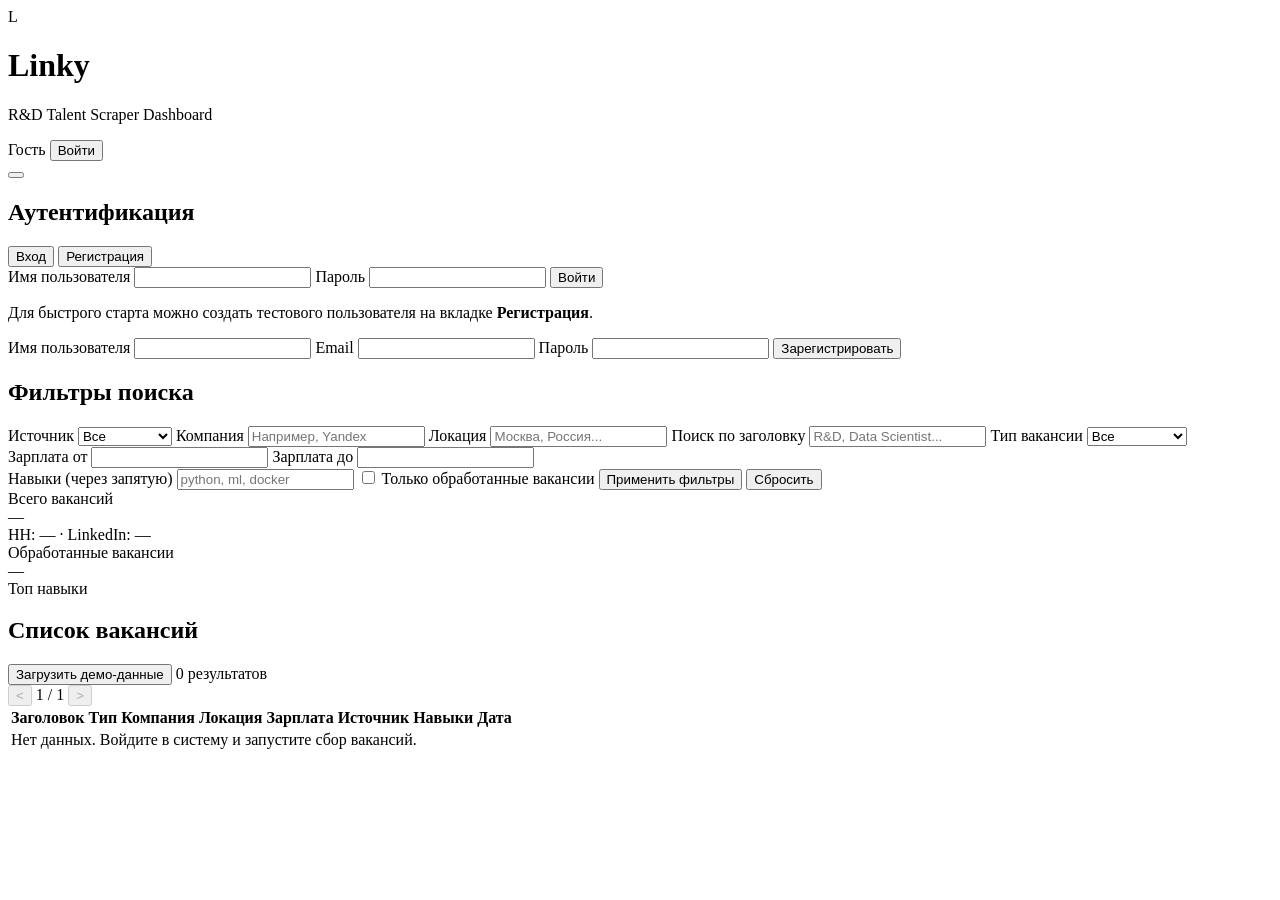
==== app/templates/index.html @ 4716941d "Enhance dashboard UI, demo data and job types Made-with: Cursor" ====
<!DOCTYPE html>
<html lang="ru">
<head>
    <meta charset="UTF-8" />
    <meta name="viewport" content="width=device-width, initial-scale=1.0" />
    <title>Linky — R&D Talent Dashboard</title>
    <link rel="preconnect" href="https://fonts.googleapis.com" />
    <link rel="preconnect" href="https://fonts.gstatic.com" crossorigin />
    <link
        href="https://fonts.googleapis.com/css2?family=Inter:wght@300;400;500;600;700&display=swap"
        rel="stylesheet"
    />
    <link rel="stylesheet" href="/static/css/main.css" />
</head>
<body>
    <div class="app">
        <header class="app-header">
            <div class="brand">
                <div class="brand-logo">L</div>
                <div class="brand-text">
                    <h1>Linky</h1>
                    <p>R&amp;D Talent Scraper Dashboard</p>
                </div>
            </div>
            <div class="header-actions">
                <div class="user-panel" id="user-panel">
                    <span id="user-name">Гость</span>
                    <button id="btn-auth" class="btn btn-ghost">Войти</button>
                </div>
                <button id="btn-theme-toggle" class="btn-icon" aria-label="Переключить тему">
                    <span class="icon-sun"></span>
                </button>
            </div>
        </header>

        <main class="app-main">
            <section class="sidebar">
                <div class="card card-auth" id="auth-card">
                    <h2>Аутентификация</h2>
                    <div class="tabs">
                        <button class="tab active" data-tab="login">Вход</button>
                        <button class="tab" data-tab="register">Регистрация</button>
                    </div>

                    <form id="form-login" class="form active">
                        <label class="field">
                            <span>Имя пользователя</span>
                            <input type="text" name="username" required />
                        </label>
                        <label class="field">
                            <span>Пароль</span>
                            <input type="password" name="password" required />
                        </label>
                        <button type="submit" class="btn btn-primary full">Войти</button>
                        <p class="hint">
                            Для быстрого старта можно создать тестового пользователя на вкладке
                            <strong>Регистрация</strong>.
                        </p>
                    </form>

                    <form id="form-register" class="form">
                        <label class="field">
                            <span>Имя пользователя</span>
                            <input type="text" name="username" required />
                        </label>
                        <label class="field">
                            <span>Email</span>
                            <input type="email" name="email" required />
                        </label>
                        <label class="field">
                            <span>Пароль</span>
                            <input type="password" name="password" required />
                        </label>
                        <button type="submit" class="btn btn-secondary full">Зарегистрировать</button>
                    </form>
                    <div class="form-status" id="auth-status"></div>
                </div>

                <div class="card">
                    <h2>Фильтры поиска</h2>
                    <form id="form-filters">
                        <label class="field">
                            <span>Источник</span>
                            <select name="source">
                                <option value="">Все</option>
                                <option value="headhunter">HeadHunter</option>
                                <option value="linkedin">LinkedIn</option>
                            </select>
                        </label>
                        <label class="field">
                            <span>Компания</span>
                            <input type="text" name="company" placeholder="Например, Yandex" />
                        </label>
                        <label class="field">
                            <span>Локация</span>
                            <input type="text" name="location" placeholder="Москва, Россия..." />
                        </label>
                        <label class="field">
                            <span>Поиск по заголовку</span>
                            <input type="text" name="title_search" placeholder="R&D, Data Scientist..." />
                        </label>
                        <label class="field">
                            <span>Тип вакансии</span>
                            <select name="job_type">
                                <option value="">Все</option>
                                <option value="research">Research</option>
                                <option value="engineering">Engineering</option>
                                <option value="management">Management</option>
                                <option value="internship">Internship</option>
                            </select>
                        </label>
                        <div class="field-group">
                            <label class="field">
                                <span>Зарплата от</span>
                                <input type="number" name="min_salary" min="0" step="1000" />
                            </label>
                            <label class="field">
                                <span>Зарплата до</span>
                                <input type="number" name="max_salary" min="0" step="1000" />
                            </label>
                        </div>
                        <label class="field">
                            <span>Навыки (через запятую)</span>
                            <input type="text" name="skills" placeholder="python, ml, docker" />
                        </label>
                        <label class="checkbox">
                            <input type="checkbox" name="processed" />
                            <span>Только обработанные вакансии</span>
                        </label>
                        <button type="submit" class="btn btn-primary full">Применить фильтры</button>
                        <button type="button" id="btn-reset-filters" class="btn btn-ghost full">
                            Сбросить
                        </button>
                    </form>
                </div>
            </section>

            <section class="content">
                <div class="cards-grid">
                    <div class="card metric-card">
                        <div class="metric-label">Всего вакансий</div>
                        <div class="metric-value" id="metric-total">—</div>
                        <div class="metric-sub">
                            HH: <span id="metric-hh">—</span> · LinkedIn:
                            <span id="metric-li">—</span>
                        </div>
                    </div>
                    <div class="card metric-card">
                        <div class="metric-label">Обработанные вакансии</div>
                        <div class="metric-value" id="metric-processed">—</div>
                    </div>
                    <div class="card metric-card">
                        <div class="metric-label">Топ навыки</div>
                        <ul class="tags" id="top-skills"></ul>
                    </div>
                </div>

                <div class="card table-card">
                    <div class="table-header">
                        <h2>Список вакансий</h2>
                        <div class="table-meta">
                            <button id="btn-seed-demo" class="btn btn-secondary">Загрузить демо-данные</button>
                            <span id="jobs-count">0 результатов</span>
                            <div class="pager">
                                <button id="btn-prev-page" class="btn-icon" disabled>&lt;</button>
                                <span id="page-info">1 / 1</span>
                                <button id="btn-next-page" class="btn-icon" disabled>&gt;</button>
                            </div>
                        </div>
                    </div>
                    <div class="table-wrapper">
                        <table class="jobs-table">
                            <thead>
                                <tr>
                                    <th>Заголовок</th>
                                    <th>Тип</th>
                                    <th>Компания</th>
                                    <th>Локация</th>
                                    <th>Зарплата</th>
                                    <th>Источник</th>
                                    <th>Навыки</th>
                                    <th>Дата</th>
                                </tr>
                            </thead>
                            <tbody id="jobs-body">
                                <tr>
                                    <td colspan="7" class="placeholder">
                                        Нет данных. Войдите в систему и запустите сбор вакансий.
                                    </td>
                                </tr>
                            </tbody>
                        </table>
                    </div>
                </div>
            </section>
        </main>

        <div id="toast" class="toast"></div>
    </div>

    <script src="/static/js/main.js"></script>
</body>
</html>
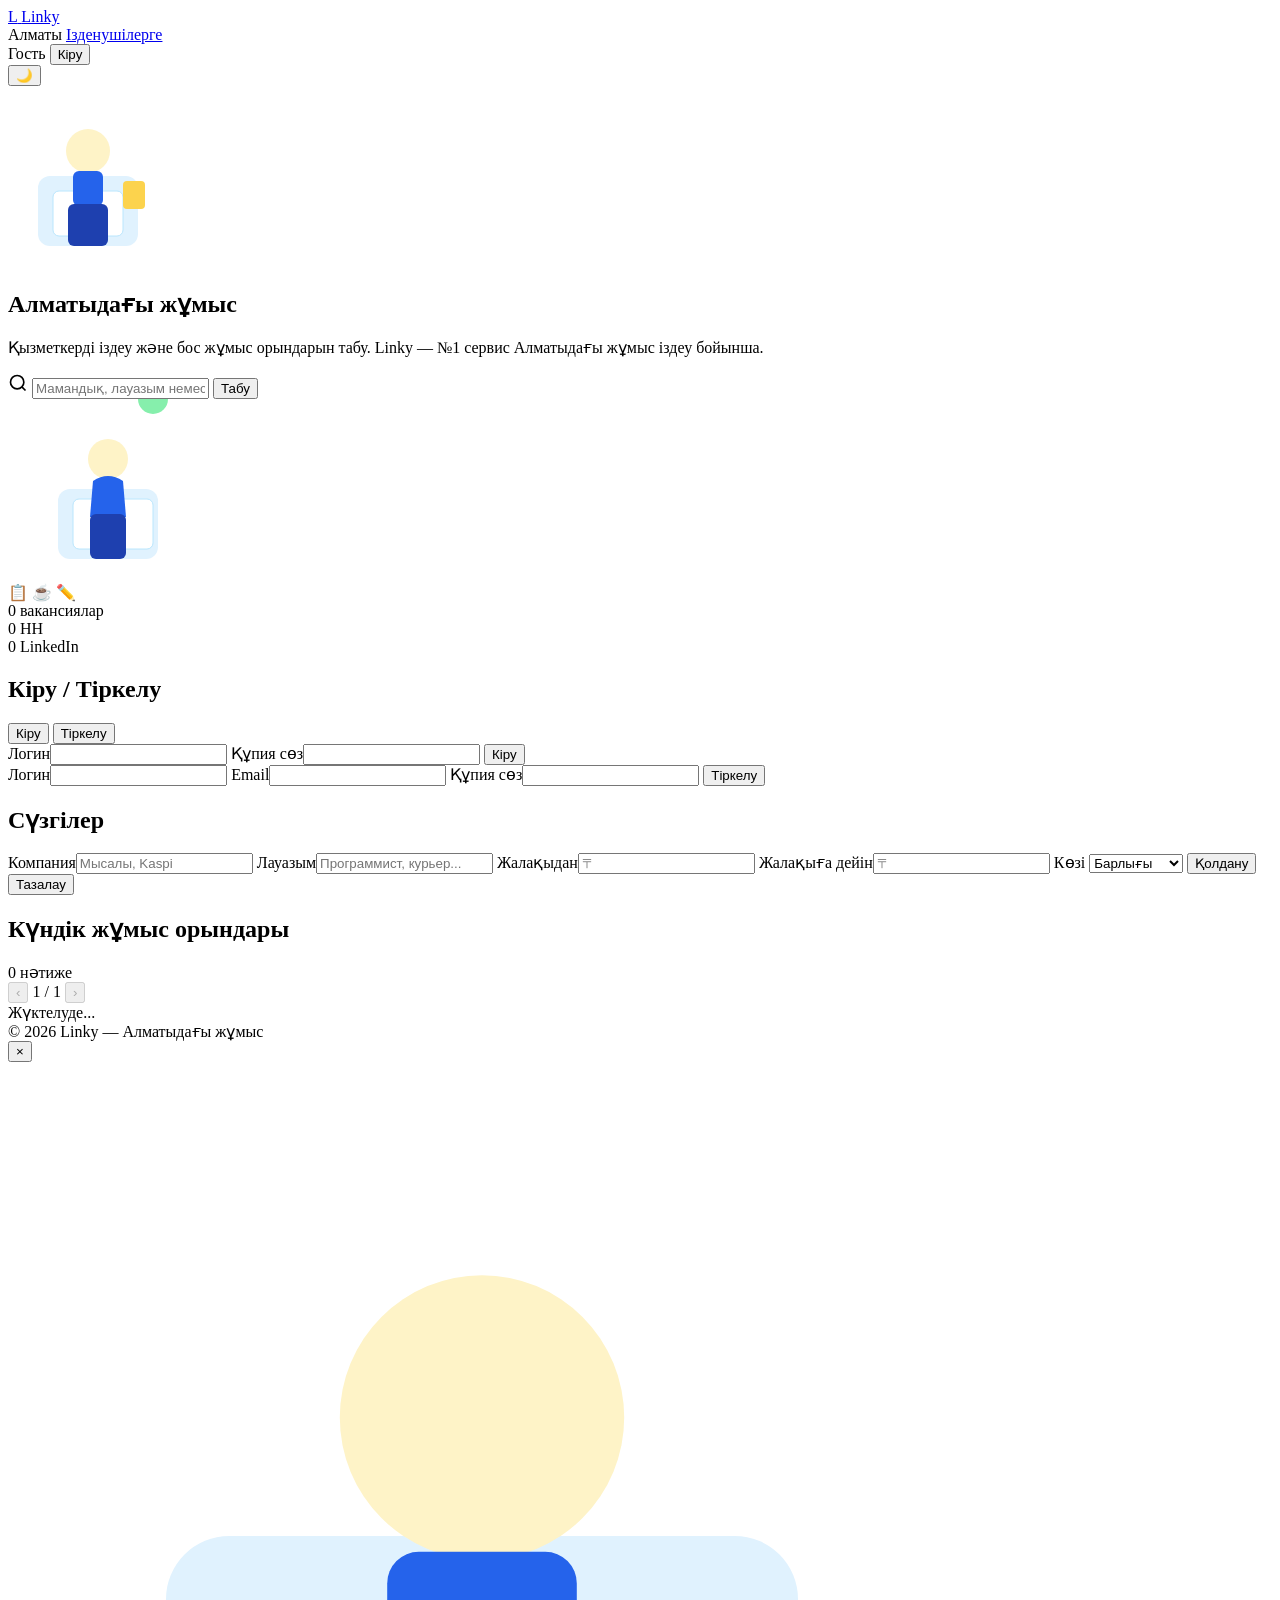
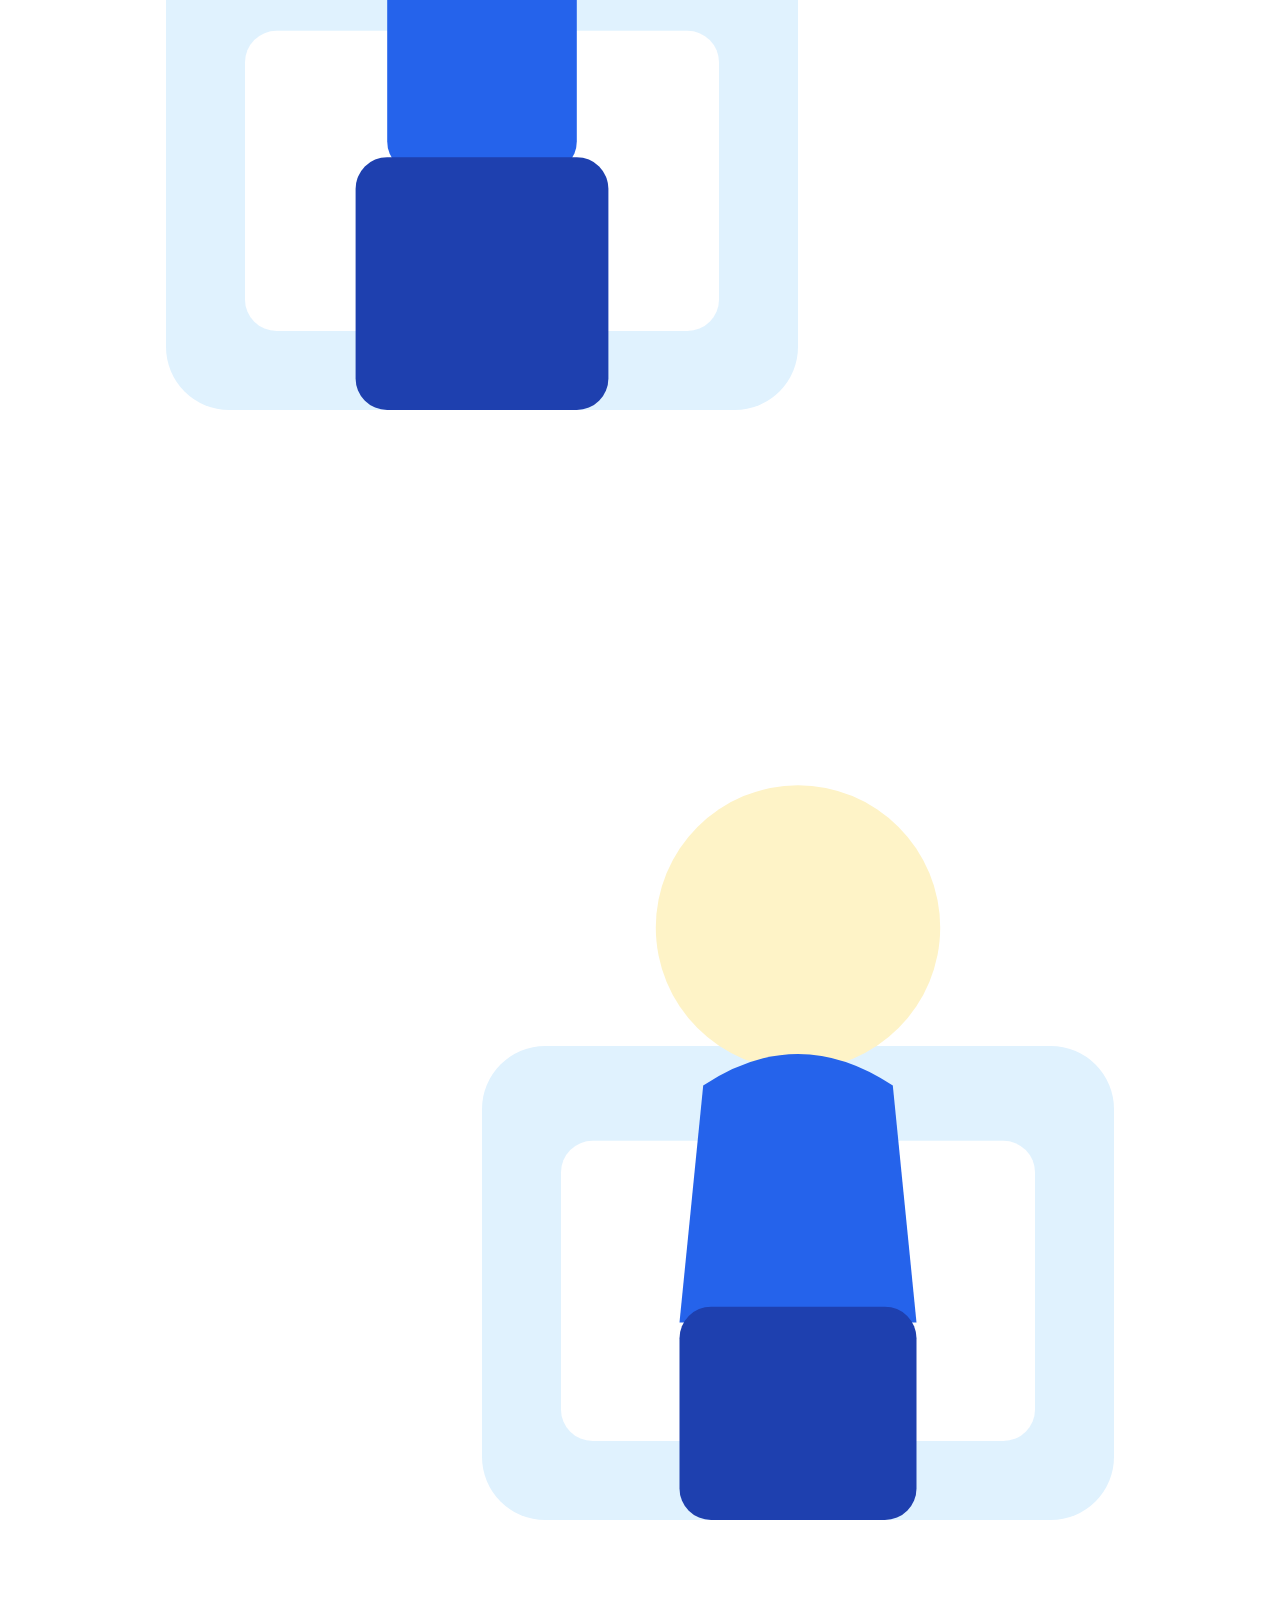
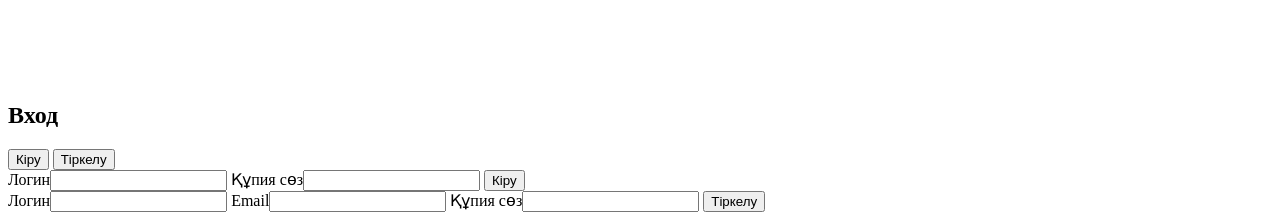
==== commit c2235fb3: "feat: Almaty demo UI, optional auth for jobs API, seed KZT vacancies - Add app/db/seed.py: fake vaca" ====
--- a/app/templates/index.html
+++ b/app/templates/index.html
@@ -3,202 +3,176 @@
 <head>
     <meta charset="UTF-8" />
     <meta name="viewport" content="width=device-width, initial-scale=1.0" />
-    <title>Linky — R&D Talent Dashboard</title>
+    <title>Алматыдағы жұмыс — Linky</title>
     <link rel="preconnect" href="https://fonts.googleapis.com" />
     <link rel="preconnect" href="https://fonts.gstatic.com" crossorigin />
-    <link
-        href="https://fonts.googleapis.com/css2?family=Inter:wght@300;400;500;600;700&display=swap"
-        rel="stylesheet"
-    />
-    <link rel="stylesheet" href="/static/css/main.css" />
+    <link href="https://fonts.googleapis.com/css2?family=Inter:wght@400;500;600;700&display=swap" rel="stylesheet" />
+    <link rel="stylesheet" href="/static/css/main.css?v=20260307-1" />
 </head>
-<body>
+<body class="theme-hh">
     <div class="app">
-        <header class="app-header">
-            <div class="brand">
-                <div class="brand-logo">L</div>
-                <div class="brand-text">
-                    <h1>Linky</h1>
-                    <p>R&amp;D Talent Scraper Dashboard</p>
+        <header class="site-header">
+            <div class="header-inner">
+                <a href="/" class="brand">
+                    <span class="brand-logo">L</span>
+                    <span class="brand-name">Linky</span>
+                </a>
+                <nav class="nav-links">
+                    <span class="nav-item active">Алматы</span>
+                    <a href="#search" class="nav-item">Ізденушілерге</a>
+                </nav>
+                <div class="header-actions">
+                    <div class="user-panel" id="user-panel">
+                        <span id="user-name">Гость</span>
+                        <button id="btn-auth" class="btn btn-outline">Кіру</button>
+                    </div>
+                    <button id="btn-theme-toggle" class="btn-icon" aria-label="Тема">🌙</button>
                 </div>
-            </div>
-            <div class="header-actions">
-                <div class="user-panel" id="user-panel">
-                    <span id="user-name">Гость</span>
-                    <button id="btn-auth" class="btn btn-ghost">Войти</button>
-                </div>
-                <button id="btn-theme-toggle" class="btn-icon" aria-label="Переключить тему">
-                    <span class="icon-sun"></span>
-                </button>
             </div>
         </header>
 
-        <main class="app-main">
-            <section class="sidebar">
+        <section class="hero">
+            <div class="hero-illus hero-illus-left" aria-hidden="true">
+                <svg width="200" height="180" viewBox="0 0 200 180" preserveAspectRatio="xMidYMid meet" fill="none" xmlns="http://www.w3.org/2000/svg">
+                    <rect x="30" y="90" width="100" height="70" rx="12" fill="#e0f2fe"/>
+                    <rect x="45" y="105" width="70" height="45" rx="6" fill="#fff" stroke="#bae6fd"/>
+                    <circle cx="80" cy="65" r="22" fill="#fef3c7"/>
+                    <rect x="65" y="85" width="30" height="35" rx="6" fill="#2563eb"/>
+                    <rect x="60" y="118" width="40" height="42" rx="6" fill="#1e40af"/>
+                    <rect x="115" y="95" width="22" height="28" rx="4" fill="#fcd34d"/>
+                </svg>
+            </div>
+            <div class="hero-content">
+                <h1 class="hero-title">Алматыдағы жұмыс</h1>
+                <p class="hero-subtitle">Қызметкерді іздеу және бос жұмыс орындарын табу. Linky — №1 сервис Алматыдағы жұмыс іздеу бойынша.</p>
+                <div class="search-block" id="search">
+                    <form id="form-search" class="search-form">
+                        <span class="search-icon">
+                            <svg width="20" height="20" viewBox="0 0 24 24" fill="none" stroke="currentColor" stroke-width="2"><circle cx="11" cy="11" r="8"/><path d="m21 21-4.35-4.35"/></svg>
+                        </span>
+                        <input type="text" name="title_search" placeholder="Мамандық, лауазым немесе компания" class="search-input" />
+                        <button type="submit" class="btn btn-primary btn-search">Табу</button>
+                    </form>
+                </div>
+            </div>
+            <div class="hero-illus hero-illus-right" aria-hidden="true">
+                <svg width="200" height="180" viewBox="0 0 200 180" preserveAspectRatio="xMidYMid meet" fill="none" xmlns="http://www.w3.org/2000/svg">
+                    <rect x="50" y="90" width="100" height="70" rx="12" fill="#e0f2fe"/>
+                    <rect x="65" y="100" width="80" height="50" rx="6" fill="#fff" stroke="#bae6fd"/>
+                    <circle cx="100" cy="60" r="20" fill="#fef3c7"/>
+                    <path d="M85 82 Q100 72 115 82 L118 118 L82 118 Z" fill="#2563eb"/>
+                    <rect x="82" y="115" width="36" height="45" rx="6" fill="#1e40af"/>
+                    <circle cx="145" y="125" r="15" fill="#86efac"/>
+                </svg>
+            </div>
+            <div class="hero-decor" aria-hidden="true">
+                <span class="decor-item decor-note">📋</span>
+                <span class="decor-item decor-cup">☕</span>
+                <span class="decor-item decor-pen">✏️</span>
+            </div>
+        </section>
+
+        <div class="stats-bar">
+            <div class="stat"><span class="stat-value" id="metric-total">0</span> <span class="stat-label">вакансиялар</span></div>
+            <div class="stat"><span class="stat-value" id="metric-hh">0</span> <span class="stat-label">HH</span></div>
+            <div class="stat"><span class="stat-value" id="metric-li">0</span> <span class="stat-label">LinkedIn</span></div>
+        </div>
+
+        <main class="main-content">
+            <aside class="filters-panel">
                 <div class="card card-auth" id="auth-card">
-                    <h2>Аутентификация</h2>
+                    <h2>Кіру / Тіркелу</h2>
                     <div class="tabs">
-                        <button class="tab active" data-tab="login">Вход</button>
-                        <button class="tab" data-tab="register">Регистрация</button>
+                        <button class="tab active" data-tab="login">Кіру</button>
+                        <button class="tab" data-tab="register">Тіркелу</button>
                     </div>
-
                     <form id="form-login" class="form active">
-                        <label class="field">
-                            <span>Имя пользователя</span>
-                            <input type="text" name="username" required />
-                        </label>
-                        <label class="field">
-                            <span>Пароль</span>
-                            <input type="password" name="password" required />
-                        </label>
-                        <button type="submit" class="btn btn-primary full">Войти</button>
-                        <p class="hint">
-                            Для быстрого старта можно создать тестового пользователя на вкладке
-                            <strong>Регистрация</strong>.
-                        </p>
+                        <label class="field"><span>Логин</span><input type="text" name="username" required /></label>
+                        <label class="field"><span>Құпия сөз</span><input type="password" name="password" required /></label>
+                        <button type="submit" class="btn btn-primary full">Кіру</button>
                     </form>
-
                     <form id="form-register" class="form">
-                        <label class="field">
-                            <span>Имя пользователя</span>
-                            <input type="text" name="username" required />
-                        </label>
-                        <label class="field">
-                            <span>Email</span>
-                            <input type="email" name="email" required />
-                        </label>
-                        <label class="field">
-                            <span>Пароль</span>
-                            <input type="password" name="password" required />
-                        </label>
-                        <button type="submit" class="btn btn-secondary full">Зарегистрировать</button>
+                        <label class="field"><span>Логин</span><input type="text" name="username" required /></label>
+                        <label class="field"><span>Email</span><input type="email" name="email" required /></label>
+                        <label class="field"><span>Құпия сөз</span><input type="password" name="password" required /></label>
+                        <button type="submit" class="btn btn-secondary full">Тіркелу</button>
                     </form>
                     <div class="form-status" id="auth-status"></div>
                 </div>
-
-                <div class="card">
-                    <h2>Фильтры поиска</h2>
+                <div class="card filters-card">
+                    <h2>Сүзгілер</h2>
                     <form id="form-filters">
-                        <label class="field">
-                            <span>Источник</span>
+                        <label class="field"><span>Компания</span><input type="text" name="company" placeholder="Мысалы, Kaspi" /></label>
+                        <label class="field"><span>Лауазым</span><input type="text" name="title_search" placeholder="Программист, курьер..." /></label>
+                        <label class="field"><span>Жалақыдан</span><input type="number" name="min_salary" min="0" placeholder="〒" /></label>
+                        <label class="field"><span>Жалақыға дейін</span><input type="number" name="max_salary" min="0" placeholder="〒" /></label>
+                        <label class="field"><span>Көзі</span>
                             <select name="source">
-                                <option value="">Все</option>
+                                <option value="">Барлығы</option>
                                 <option value="headhunter">HeadHunter</option>
                                 <option value="linkedin">LinkedIn</option>
                             </select>
                         </label>
-                        <label class="field">
-                            <span>Компания</span>
-                            <input type="text" name="company" placeholder="Например, Yandex" />
-                        </label>
-                        <label class="field">
-                            <span>Локация</span>
-                            <input type="text" name="location" placeholder="Москва, Россия..." />
-                        </label>
-                        <label class="field">
-                            <span>Поиск по заголовку</span>
-                            <input type="text" name="title_search" placeholder="R&D, Data Scientist..." />
-                        </label>
-                        <label class="field">
-                            <span>Тип вакансии</span>
-                            <select name="job_type">
-                                <option value="">Все</option>
-                                <option value="research">Research</option>
-                                <option value="engineering">Engineering</option>
-                                <option value="management">Management</option>
-                                <option value="internship">Internship</option>
-                            </select>
-                        </label>
-                        <div class="field-group">
-                            <label class="field">
-                                <span>Зарплата от</span>
-                                <input type="number" name="min_salary" min="0" step="1000" />
-                            </label>
-                            <label class="field">
-                                <span>Зарплата до</span>
-                                <input type="number" name="max_salary" min="0" step="1000" />
-                            </label>
-                        </div>
-                        <label class="field">
-                            <span>Навыки (через запятую)</span>
-                            <input type="text" name="skills" placeholder="python, ml, docker" />
-                        </label>
-                        <label class="checkbox">
-                            <input type="checkbox" name="processed" />
-                            <span>Только обработанные вакансии</span>
-                        </label>
-                        <button type="submit" class="btn btn-primary full">Применить фильтры</button>
-                        <button type="button" id="btn-reset-filters" class="btn btn-ghost full">
-                            Сбросить
-                        </button>
+                        <button type="submit" class="btn btn-primary full">Қолдану</button>
+                        <button type="button" id="btn-reset-filters" class="btn btn-ghost full">Тазалау</button>
                     </form>
                 </div>
-            </section>
+            </aside>
 
-            <section class="content">
-                <div class="cards-grid">
-                    <div class="card metric-card">
-                        <div class="metric-label">Всего вакансий</div>
-                        <div class="metric-value" id="metric-total">—</div>
-                        <div class="metric-sub">
-                            HH: <span id="metric-hh">—</span> · LinkedIn:
-                            <span id="metric-li">—</span>
-                        </div>
-                    </div>
-                    <div class="card metric-card">
-                        <div class="metric-label">Обработанные вакансии</div>
-                        <div class="metric-value" id="metric-processed">—</div>
-                    </div>
-                    <div class="card metric-card">
-                        <div class="metric-label">Топ навыки</div>
-                        <ul class="tags" id="top-skills"></ul>
+            <section class="jobs-section">
+                <div class="section-head">
+                    <h2 class="section-title">Күндік жұмыс орындары</h2>
+                    <span class="section-meta" id="jobs-count">0 нәтиже</span>
+                    <div class="pager">
+                        <button id="btn-prev-page" class="btn-icon" disabled>‹</button>
+                        <span id="page-info">1 / 1</span>
+                        <button id="btn-next-page" class="btn-icon" disabled>›</button>
                     </div>
                 </div>
-
-                <div class="card table-card">
-                    <div class="table-header">
-                        <h2>Список вакансий</h2>
-                        <div class="table-meta">
-                            <button id="btn-seed-demo" class="btn btn-secondary">Загрузить демо-данные</button>
-                            <span id="jobs-count">0 результатов</span>
-                            <div class="pager">
-                                <button id="btn-prev-page" class="btn-icon" disabled>&lt;</button>
-                                <span id="page-info">1 / 1</span>
-                                <button id="btn-next-page" class="btn-icon" disabled>&gt;</button>
-                            </div>
-                        </div>
-                    </div>
-                    <div class="table-wrapper">
-                        <table class="jobs-table">
-                            <thead>
-                                <tr>
-                                    <th>Заголовок</th>
-                                    <th>Тип</th>
-                                    <th>Компания</th>
-                                    <th>Локация</th>
-                                    <th>Зарплата</th>
-                                    <th>Источник</th>
-                                    <th>Навыки</th>
-                                    <th>Дата</th>
-                                </tr>
-                            </thead>
-                            <tbody id="jobs-body">
-                                <tr>
-                                    <td colspan="7" class="placeholder">
-                                        Нет данных. Войдите в систему и запустите сбор вакансий.
-                                    </td>
-                                </tr>
-                            </tbody>
-                        </table>
-                    </div>
+                <div class="jobs-grid" id="jobs-grid">
+                    <div class="jobs-placeholder">Жүктелуде...</div>
                 </div>
             </section>
         </main>
 
+        <footer class="site-footer">
+            © 2026 Linky — Алматыдағы жұмыс
+        </footer>
+
+        <div id="auth-modal" class="auth-modal" aria-hidden="true">
+            <div class="auth-modal-backdrop" id="auth-modal-backdrop"></div>
+            <div class="auth-modal-card">
+                <button class="auth-modal-close" id="auth-modal-close" aria-label="Жабу">×</button>
+                <div class="auth-modal-illus auth-modal-illus-left">
+                    <svg viewBox="0 0 160 140" fill="none"><rect x="20" y="60" width="80" height="60" rx="8" fill="#e0f2fe"/><rect x="30" y="72" width="60" height="38" rx="4" fill="#fff"/><circle cx="60" cy="45" r="18" fill="#fef3c7"/><rect x="48" y="62" width="24" height="28" rx="4" fill="#2563eb"/><rect x="44" y="88" width="32" height="32" rx="4" fill="#1e40af"/></svg>
+                </div>
+                <div class="auth-modal-illus auth-modal-illus-right">
+                    <svg viewBox="0 0 160 140" fill="none"><rect x="60" y="60" width="80" height="60" rx="8" fill="#e0f2fe"/><rect x="70" y="72" width="60" height="38" rx="4" fill="#fff"/><circle cx="100" cy="45" r="18" fill="#fef3c7"/><path d="M88 65 Q100 57 112 65 L115 95 L85 95 Z" fill="#2563eb"/><rect x="85" y="93" width="30" height="27" rx="4" fill="#1e40af"/></svg>
+                </div>
+                <div class="auth-modal-body">
+                    <h2 class="auth-modal-title">Вход</h2>
+                    <div class="auth-modal-tabs">
+                        <button class="auth-tab active" data-tab="login">Кіру</button>
+                        <button class="auth-tab" data-tab="register">Тіркелу</button>
+                    </div>
+                    <form id="form-login-modal" class="auth-form active">
+                        <label class="field"><span>Логин</span><input type="text" name="username" required /></label>
+                        <label class="field"><span>Құпия сөз</span><input type="password" name="password" required /></label>
+                        <button type="submit" class="btn btn-primary full">Кіру</button>
+                    </form>
+                    <form id="form-register-modal" class="auth-form">
+                        <label class="field"><span>Логин</span><input type="text" name="username" required /></label>
+                        <label class="field"><span>Email</span><input type="email" name="email" required /></label>
+                        <label class="field"><span>Құпия сөз</span><input type="password" name="password" required /></label>
+                        <button type="submit" class="btn btn-secondary full">Тіркелу</button>
+                    </form>
+                    <div class="form-status" id="auth-status-modal"></div>
+                </div>
+            </div>
+        </div>
+
         <div id="toast" class="toast"></div>
     </div>
-
     <script src="/static/js/main.js"></script>
 </body>
 </html>
-
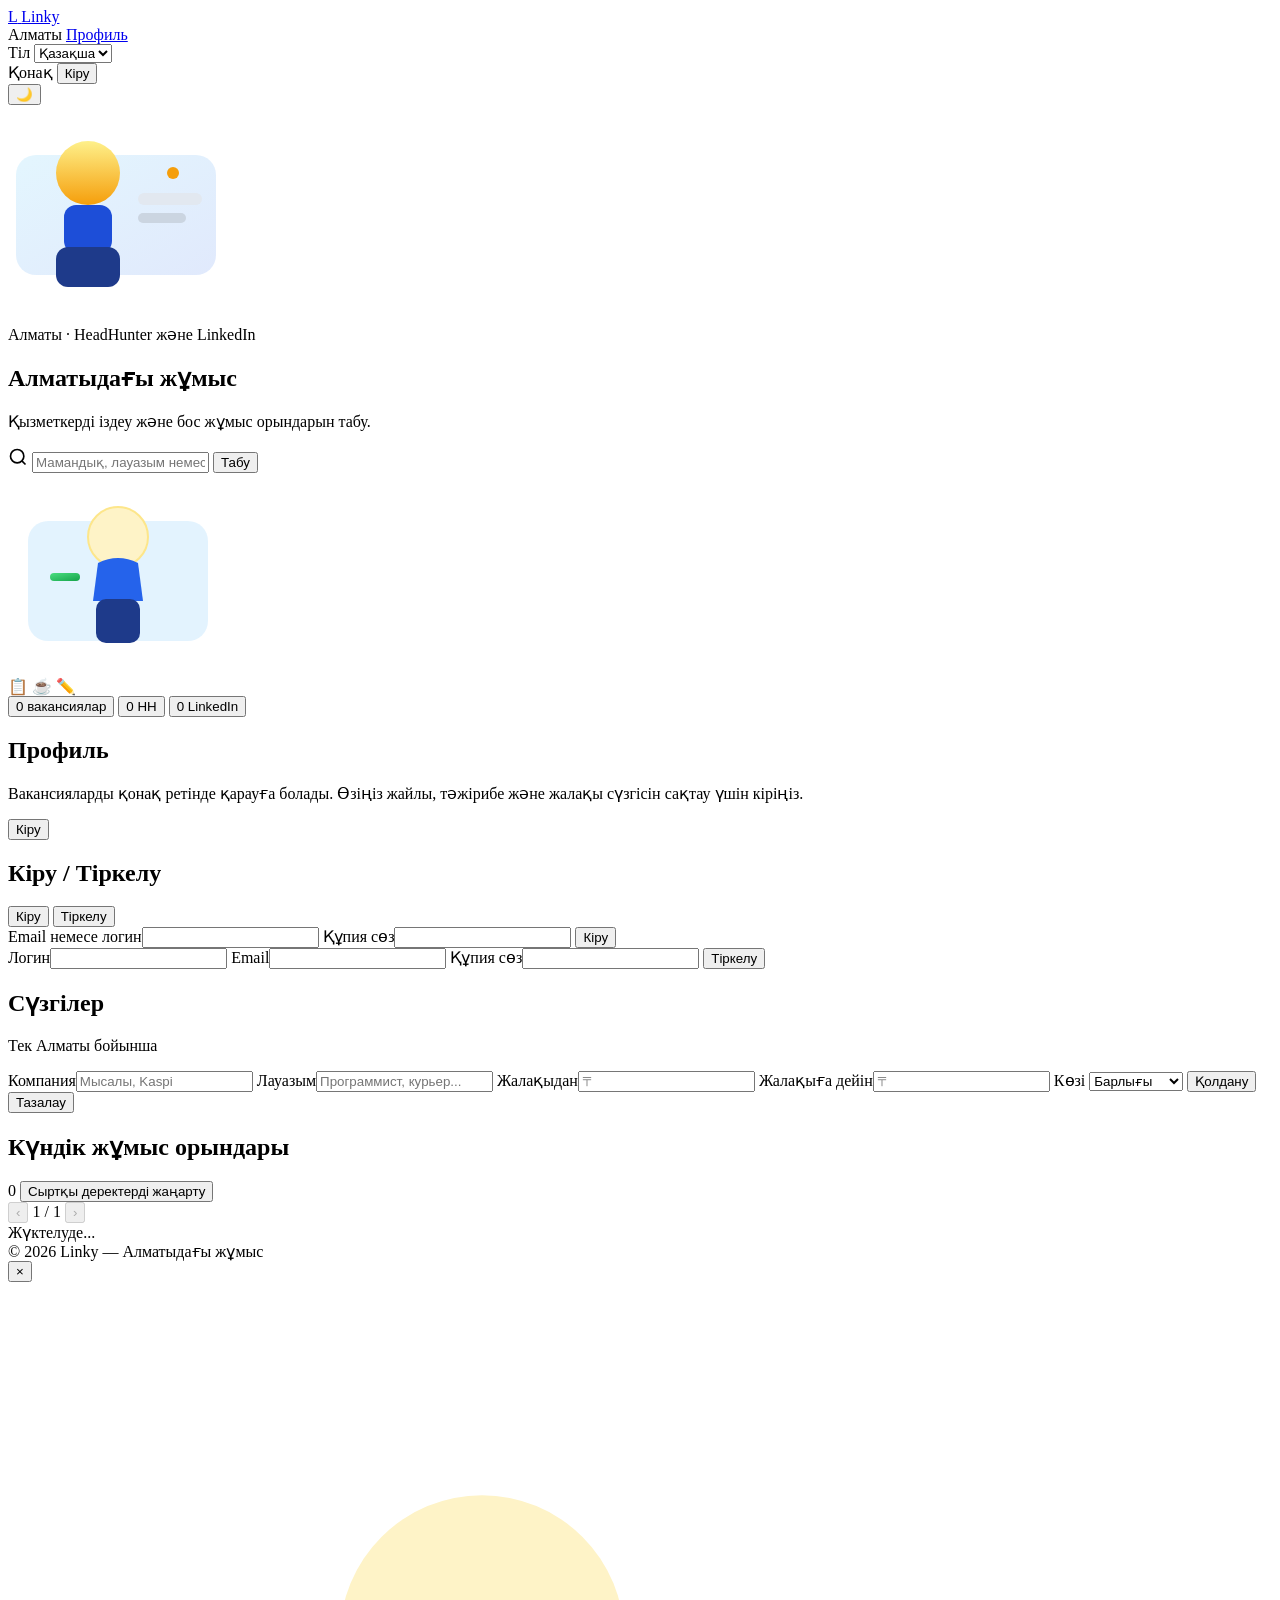
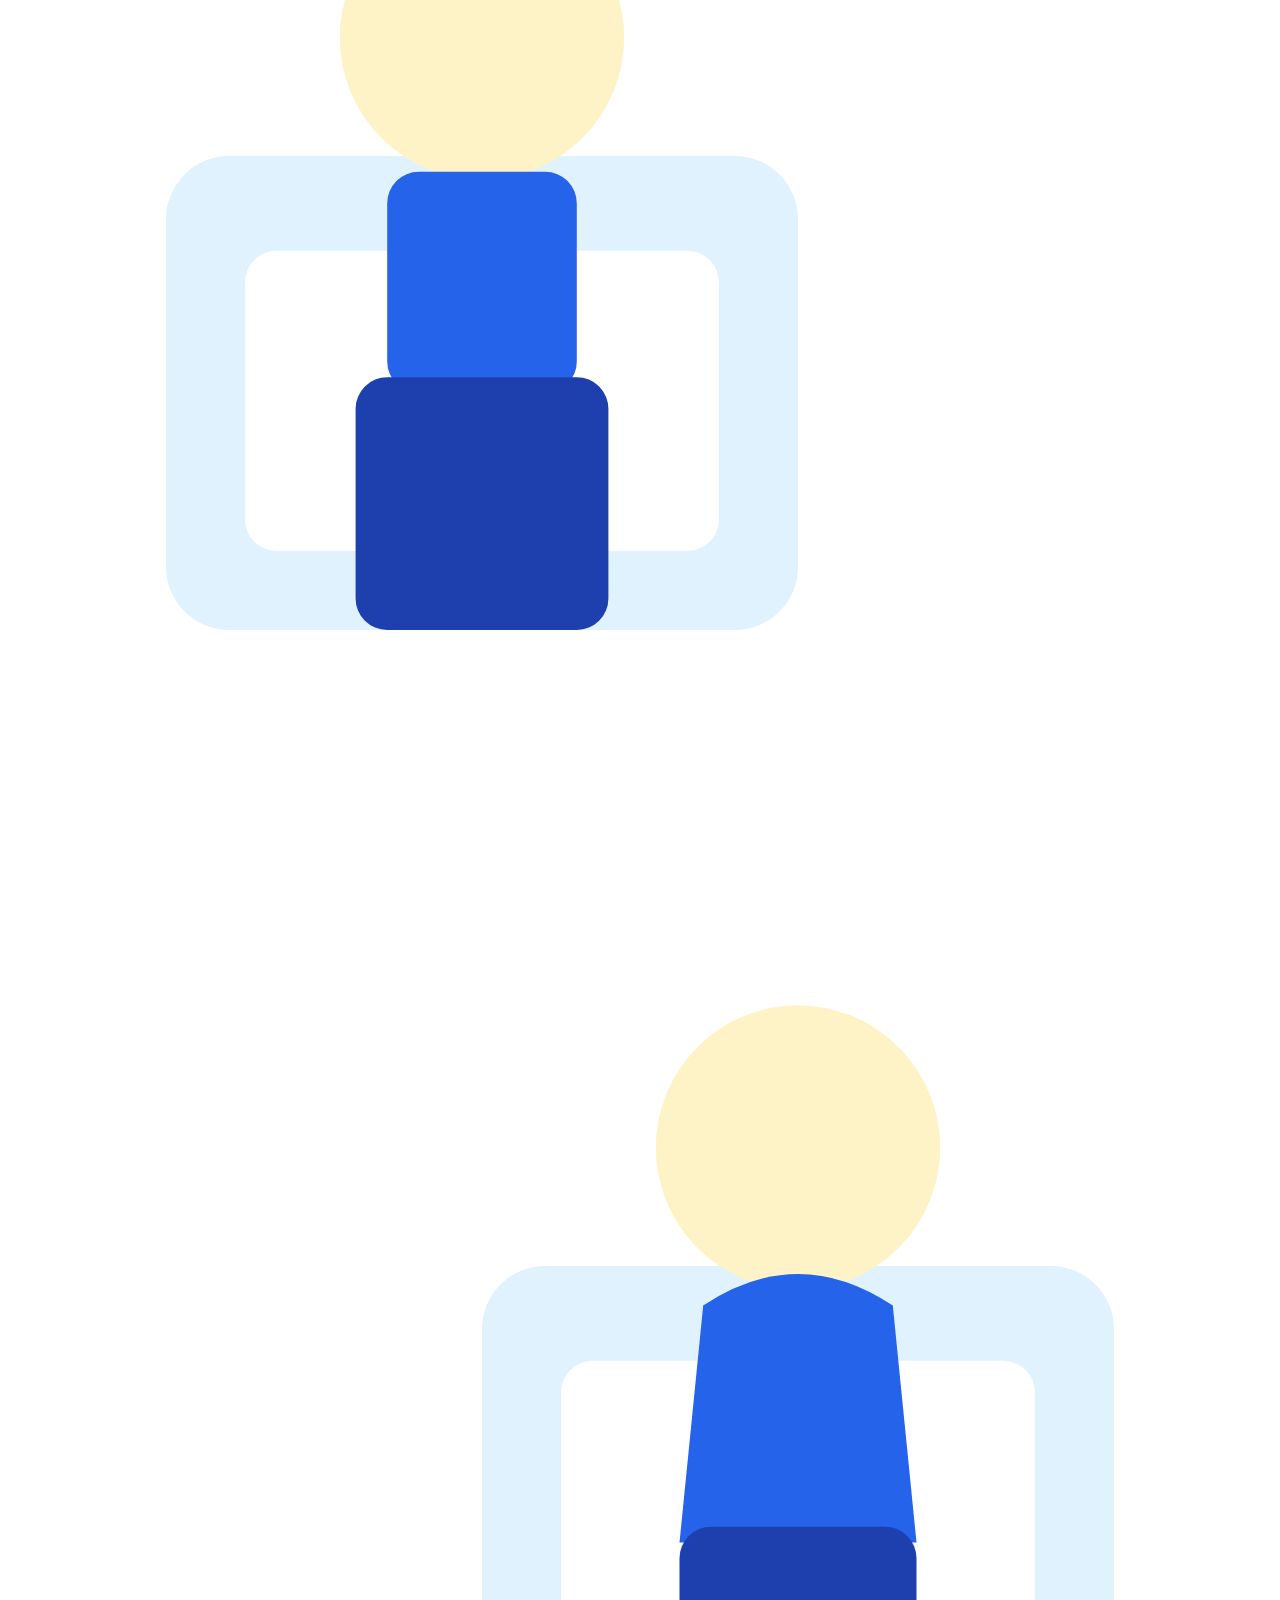
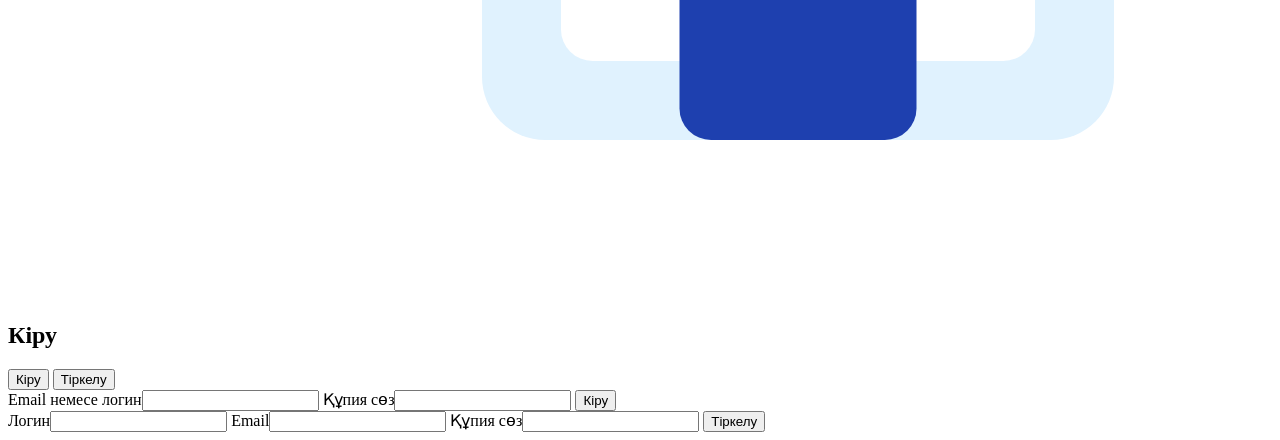
==== commit 86089899: "feat: improve profile UX and vacancy link reliability Add a dedicated profile flow with stronger aut" ====
--- a/app/templates/index.html
+++ b/app/templates/index.html
@@ -1,13 +1,13 @@
 <!DOCTYPE html>
-<html lang="ru">
+<html lang="kk" data-theme="light">
 <head>
     <meta charset="UTF-8" />
     <meta name="viewport" content="width=device-width, initial-scale=1.0" />
-    <title>Алматыдағы жұмыс — Linky</title>
+    <title>Linky — Алматыдағы жұмыс</title>
     <link rel="preconnect" href="https://fonts.googleapis.com" />
     <link rel="preconnect" href="https://fonts.gstatic.com" crossorigin />
-    <link href="https://fonts.googleapis.com/css2?family=Inter:wght@400;500;600;700&display=swap" rel="stylesheet" />
-    <link rel="stylesheet" href="/static/css/main.css?v=20260307-1" />
+    <link href="https://fonts.googleapis.com/css2?family=DM+Sans:ital,opsz,wght@0,9..40,400..700;1,9..40,400..700&family=Inter:wght@400;500;600;700&display=swap" rel="stylesheet" />
+    <link rel="stylesheet" href="/static/css/main.css?v=20260425-modal-fix" />
 </head>
 <body class="theme-hh">
     <div class="app">
@@ -18,51 +18,71 @@
                     <span class="brand-name">Linky</span>
                 </a>
                 <nav class="nav-links">
-                    <span class="nav-item active">Алматы</span>
-                    <a href="#search" class="nav-item">Ізденушілерге</a>
+                    <span class="nav-item active" data-i18n="nav_almaty">Алматы</span>
+                    <a href="/profile" class="nav-item nav-profile-link" id="nav-profile" data-i18n="nav_profile">Профиль</a>
                 </nav>
                 <div class="header-actions">
+                    <label class="sr-only" for="lang-select" data-i18n="lang_label">Тіл</label>
+                    <select id="lang-select" class="select-lang" aria-label="Language">
+                        <option value="kk">Қазақша</option>
+                        <option value="ru">Русский</option>
+                        <option value="en">English</option>
+                    </select>
                     <div class="user-panel" id="user-panel">
-                        <span id="user-name">Гость</span>
-                        <button id="btn-auth" class="btn btn-outline">Кіру</button>
-                    </div>
-                    <button id="btn-theme-toggle" class="btn-icon" aria-label="Тема">🌙</button>
+                        <span id="user-name" data-i18n="user_guest">Қонақ</span>
+                        <button type="button" id="btn-auth" class="btn btn-outline" data-i18n="btn_login">Кіру</button>
+                    </div>
+                    <button type="button" id="btn-theme-toggle" class="btn-icon" data-i18n-aria="theme_dark" aria-label="Тема">🌙</button>
                 </div>
             </div>
         </header>
 
         <section class="hero">
             <div class="hero-illus hero-illus-left" aria-hidden="true">
-                <svg width="200" height="180" viewBox="0 0 200 180" preserveAspectRatio="xMidYMid meet" fill="none" xmlns="http://www.w3.org/2000/svg">
-                    <rect x="30" y="90" width="100" height="70" rx="12" fill="#e0f2fe"/>
-                    <rect x="45" y="105" width="70" height="45" rx="6" fill="#fff" stroke="#bae6fd"/>
-                    <circle cx="80" cy="65" r="22" fill="#fef3c7"/>
-                    <rect x="65" y="85" width="30" height="35" rx="6" fill="#2563eb"/>
-                    <rect x="60" y="118" width="40" height="42" rx="6" fill="#1e40af"/>
-                    <rect x="115" y="95" width="22" height="28" rx="4" fill="#fcd34d"/>
+                <svg class="hero-illus-svg" width="220" height="200" viewBox="0 0 220 200" fill="none" xmlns="http://www.w3.org/2000/svg">
+                    <defs>
+                        <linearGradient id="hlg1" x1="0" y1="0" x2="1" y2="1">
+                            <stop offset="0%" stop-color="#38bdf8"/><stop offset="100%" stop-color="#2563eb"/>
+                        </linearGradient>
+                        <linearGradient id="hlg2" x1="0" y1="0" x2="0" y2="1">
+                            <stop offset="0%" stop-color="#fef08a"/><stop offset="100%" stop-color="#f59e0b"/>
+                        </linearGradient>
+                    </defs>
+                    <rect x="8" y="50" width="200" height="120" rx="20" fill="url(#hlg1)" opacity="0.14"/>
+                    <ellipse cx="80" cy="68" rx="32" ry="32" fill="url(#hlg2)"/>
+                    <rect x="56" y="100" width="48" height="48" rx="12" fill="#1d4ed8"/>
+                    <rect x="48" y="142" width="64" height="40" rx="12" fill="#1e3a8a"/>
+                    <rect x="130" y="88" width="64" height="12" rx="6" fill="#e2e8f0"/>
+                    <rect x="130" y="108" width="48" height="10" rx="5" fill="#cbd5e1"/>
+                    <circle cx="165" cy="68" r="6" fill="#f59e0b"/>
                 </svg>
             </div>
             <div class="hero-content">
-                <h1 class="hero-title">Алматыдағы жұмыс</h1>
-                <p class="hero-subtitle">Қызметкерді іздеу және бос жұмыс орындарын табу. Linky — №1 сервис Алматыдағы жұмыс іздеу бойынша.</p>
+                <p class="hero-badge" data-i18n="hero_badge">Алматы · HeadHunter және LinkedIn</p>
+                <h1 class="hero-title" data-i18n="hero_title">Алматыдағы жұмыс</h1>
+                <p class="hero-subtitle" data-i18n="hero_subtitle">Қызметкерді іздеу және бос жұмыс орындарын табу.</p>
                 <div class="search-block" id="search">
                     <form id="form-search" class="search-form">
                         <span class="search-icon">
                             <svg width="20" height="20" viewBox="0 0 24 24" fill="none" stroke="currentColor" stroke-width="2"><circle cx="11" cy="11" r="8"/><path d="m21 21-4.35-4.35"/></svg>
                         </span>
-                        <input type="text" name="title_search" placeholder="Мамандық, лауазым немесе компания" class="search-input" />
-                        <button type="submit" class="btn btn-primary btn-search">Табу</button>
+                        <input type="text" name="title_search" data-i18n-placeholder="search_ph" placeholder="Мамандық, лауазым немесе компания" class="search-input" />
+                        <button type="submit" class="btn btn-primary btn-search" data-i18n="search_btn">Табу</button>
                     </form>
                 </div>
             </div>
             <div class="hero-illus hero-illus-right" aria-hidden="true">
-                <svg width="200" height="180" viewBox="0 0 200 180" preserveAspectRatio="xMidYMid meet" fill="none" xmlns="http://www.w3.org/2000/svg">
-                    <rect x="50" y="90" width="100" height="70" rx="12" fill="#e0f2fe"/>
-                    <rect x="65" y="100" width="80" height="50" rx="6" fill="#fff" stroke="#bae6fd"/>
-                    <circle cx="100" cy="60" r="20" fill="#fef3c7"/>
-                    <path d="M85 82 Q100 72 115 82 L118 118 L82 118 Z" fill="#2563eb"/>
-                    <rect x="82" y="115" width="36" height="45" rx="6" fill="#1e40af"/>
-                    <circle cx="145" y="125" r="15" fill="#86efac"/>
+                <svg class="hero-illus-svg" width="220" height="200" viewBox="0 0 220 200" fill="none" xmlns="http://www.w3.org/2000/svg">
+                    <defs>
+                        <linearGradient id="hlg3" x1="0" y1="0" x2="1" y2="1">
+                            <stop offset="0%" stop-color="#4ade80"/><stop offset="100%" stop-color="#16a34a"/>
+                        </linearGradient>
+                    </defs>
+                    <rect x="20" y="48" width="180" height="120" rx="20" fill="#e0f2fe" opacity="0.9"/>
+                    <circle cx="110" cy="64" r="30" fill="#fef3c7" stroke="#fde68a" stroke-width="2"/>
+                    <path d="M90 90 Q110 80 130 90 L135 128 L85 128 Z" fill="#2563eb"/>
+                    <rect x="88" y="126" width="44" height="44" rx="10" fill="#1e3a8a"/>
+                    <rect x="42" y="100" width="30" height="8" rx="4" fill="url(#hlg3)"/>
                 </svg>
             </div>
             <div class="hero-decor" aria-hidden="true">
@@ -72,77 +92,99 @@
             </div>
         </section>
 
-        <div class="stats-bar">
-            <div class="stat"><span class="stat-value" id="metric-total">0</span> <span class="stat-label">вакансиялар</span></div>
-            <div class="stat"><span class="stat-value" id="metric-hh">0</span> <span class="stat-label">HH</span></div>
-            <div class="stat"><span class="stat-value" id="metric-li">0</span> <span class="stat-label">LinkedIn</span></div>
+        <div class="stats-bar" role="toolbar" data-i18n-aria="stats_source_toolbar">
+            <button type="button" class="stat stat--clickable" id="stat-filter-all" data-job-source="" data-i18n-aria="aria_stat_all">
+                <span class="stat-value" id="metric-total">0</span>
+                <span class="stat-label" data-i18n="stat_vacancies">вакансиялар</span>
+            </button>
+            <button type="button" class="stat stat--clickable" id="stat-filter-hh" data-job-source="headhunter" data-i18n-aria="aria_stat_hh">
+                <span class="stat-value" id="metric-hh">0</span>
+                <span class="stat-label" data-i18n="stat_hh">HH</span>
+            </button>
+            <button type="button" class="stat stat--clickable" id="stat-filter-li" data-job-source="linkedin" data-i18n-aria="aria_stat_li">
+                <span class="stat-value" id="metric-li">0</span>
+                <span class="stat-label" data-i18n="stat_li">LinkedIn</span>
+            </button>
         </div>
 
         <main class="main-content">
             <aside class="filters-panel">
+                <div class="card card-profile" id="card-profile">
+                    <h2 data-i18n="profile_title">Профиль</h2>
+                    <div id="profile-guest-view" class="profile-guest-view">
+                        <p class="card-hint" data-i18n="profile_guest_intro">Вакансияларды қонақ ретінде қарауға болады. Өзіңіз жайлы, тәжірибе және жалақы сүзгісін сақтау үшін кіріңіз.</p>
+                        <button type="button" id="btn-profile-login" class="btn btn-primary full" data-i18n="btn_login">Кіру</button>
+                    </div>
+                    <div id="profile-logged-view" class="profile-logged-view" hidden>
+                        <p class="card-hint" data-i18n="profile_sidebar_hint">Толық профиль жеке бетте: ТАӘ, жас, тәжірибе, қызығатын вакансиялар.</p>
+                        <a href="/profile" class="btn btn-primary full" data-i18n="profile_open_page">Профильді ашу</a>
+                    </div>
+                </div>
                 <div class="card card-auth" id="auth-card">
-                    <h2>Кіру / Тіркелу</h2>
+                    <h2 data-i18n="side_auth">Кіру / Тіркелу</h2>
                     <div class="tabs">
-                        <button class="tab active" data-tab="login">Кіру</button>
-                        <button class="tab" data-tab="register">Тіркелу</button>
+                        <button type="button" class="tab active" data-tab="login" data-i18n="tab_login">Кіру</button>
+                        <button type="button" class="tab" data-tab="register" data-i18n="tab_register">Тіркелу</button>
                     </div>
                     <form id="form-login" class="form active">
-                        <label class="field"><span>Логин</span><input type="text" name="username" required /></label>
-                        <label class="field"><span>Құпия сөз</span><input type="password" name="password" required /></label>
-                        <button type="submit" class="btn btn-primary full">Кіру</button>
+                        <label class="field"><span data-i18n="label_login_or_email">Email немесе логин</span><input type="text" name="username" required autocomplete="username" /></label>
+                        <label class="field"><span data-i18n="label_password">Құпия сөз</span><input type="password" name="password" required autocomplete="current-password" /></label>
+                        <button type="submit" class="btn btn-primary full" data-i18n="btn_signin">Кіру</button>
                     </form>
                     <form id="form-register" class="form">
-                        <label class="field"><span>Логин</span><input type="text" name="username" required /></label>
-                        <label class="field"><span>Email</span><input type="email" name="email" required /></label>
-                        <label class="field"><span>Құпия сөз</span><input type="password" name="password" required /></label>
-                        <button type="submit" class="btn btn-secondary full">Тіркелу</button>
+                        <label class="field"><span data-i18n="label_login">Логин</span><input type="text" name="username" required /></label>
+                        <label class="field"><span data-i18n="label_email">Email</span><input type="email" name="email" required /></label>
+                        <label class="field"><span data-i18n="label_password">Құпия сөз</span><input type="password" name="password" required /></label>
+                        <button type="submit" class="btn btn-secondary full" data-i18n="btn_signup">Тіркелу</button>
                     </form>
                     <div class="form-status" id="auth-status"></div>
                 </div>
                 <div class="card filters-card">
-                    <h2>Сүзгілер</h2>
+                    <h2 data-i18n="filters_title">Сүзгілер</h2>
+                    <p class="filter-almaty-note" data-i18n="filter_almaty_only">Тек Алматы бойынша</p>
                     <form id="form-filters">
-                        <label class="field"><span>Компания</span><input type="text" name="company" placeholder="Мысалы, Kaspi" /></label>
-                        <label class="field"><span>Лауазым</span><input type="text" name="title_search" placeholder="Программист, курьер..." /></label>
-                        <label class="field"><span>Жалақыдан</span><input type="number" name="min_salary" min="0" placeholder="〒" /></label>
-                        <label class="field"><span>Жалақыға дейін</span><input type="number" name="max_salary" min="0" placeholder="〒" /></label>
-                        <label class="field"><span>Көзі</span>
+                        <label class="field"><span data-i18n="fl_company">Компания</span><input type="text" name="company" data-i18n-placeholder="fl_company_ph" placeholder="Мысалы, Kaspi" /></label>
+                        <label class="field"><span data-i18n="fl_title">Лауазым</span><input type="text" name="title_search" data-i18n-placeholder="fl_title_ph" placeholder="Программист, курьер..." /></label>
+                        <label class="field"><span data-i18n="fl_sal_from">Жалақыдан</span><input type="number" name="min_salary" min="0" placeholder="〒" /></label>
+                        <label class="field"><span data-i18n="fl_sal_to">Жалақыға дейін</span><input type="number" name="max_salary" min="0" placeholder="〒" /></label>
+                        <label class="field"><span data-i18n="fl_source">Көзі</span>
                             <select name="source">
-                                <option value="">Барлығы</option>
-                                <option value="headhunter">HeadHunter</option>
-                                <option value="linkedin">LinkedIn</option>
+                                <option value="" data-i18n="src_all">Барлығы</option>
+                                <option value="headhunter" data-i18n="src_hh">HeadHunter</option>
+                                <option value="linkedin" data-i18n="src_li">LinkedIn</option>
                             </select>
                         </label>
-                        <button type="submit" class="btn btn-primary full">Қолдану</button>
-                        <button type="button" id="btn-reset-filters" class="btn btn-ghost full">Тазалау</button>
+                        <button type="submit" class="btn btn-primary full" data-i18n="btn_apply">Қолдану</button>
+                        <button type="button" id="btn-reset-filters" class="btn btn-ghost full" data-i18n="btn_clear">Тазалау</button>
                     </form>
                 </div>
             </aside>
 
             <section class="jobs-section">
                 <div class="section-head">
-                    <h2 class="section-title">Күндік жұмыс орындары</h2>
-                    <span class="section-meta" id="jobs-count">0 нәтиже</span>
+                    <h2 class="section-title" data-i18n="jobs_title">Күндік жұмыс орындары</h2>
+                    <span class="section-meta" id="jobs-count">0</span>
+                    <button type="button" id="btn-sync-live" class="btn btn-outline btn-sync" data-i18n="btn_sync">Сыртқы деректерді жаңарту</button>
                     <div class="pager">
-                        <button id="btn-prev-page" class="btn-icon" disabled>‹</button>
+                        <button type="button" id="btn-prev-page" class="btn-icon" disabled data-i18n-aria="pager_prev" aria-label="‹">‹</button>
                         <span id="page-info">1 / 1</span>
-                        <button id="btn-next-page" class="btn-icon" disabled>›</button>
+                        <button type="button" id="btn-next-page" class="btn-icon" disabled data-i18n-aria="pager_next" aria-label="›">›</button>
                     </div>
                 </div>
                 <div class="jobs-grid" id="jobs-grid">
-                    <div class="jobs-placeholder">Жүктелуде...</div>
+                    <div class="jobs-placeholder" data-i18n="jobs_loading">Жүктелуде...</div>
                 </div>
             </section>
         </main>
 
-        <footer class="site-footer">
+        <footer class="site-footer" data-i18n="footer_text">
             © 2026 Linky — Алматыдағы жұмыс
         </footer>
 
         <div id="auth-modal" class="auth-modal" aria-hidden="true">
             <div class="auth-modal-backdrop" id="auth-modal-backdrop"></div>
             <div class="auth-modal-card">
-                <button class="auth-modal-close" id="auth-modal-close" aria-label="Жабу">×</button>
+                <button type="button" class="auth-modal-close" id="auth-modal-close" data-i18n-aria="modal_close" aria-label="Жабу">×</button>
                 <div class="auth-modal-illus auth-modal-illus-left">
                     <svg viewBox="0 0 160 140" fill="none"><rect x="20" y="60" width="80" height="60" rx="8" fill="#e0f2fe"/><rect x="30" y="72" width="60" height="38" rx="4" fill="#fff"/><circle cx="60" cy="45" r="18" fill="#fef3c7"/><rect x="48" y="62" width="24" height="28" rx="4" fill="#2563eb"/><rect x="44" y="88" width="32" height="32" rx="4" fill="#1e40af"/></svg>
                 </div>
@@ -150,21 +192,21 @@
                     <svg viewBox="0 0 160 140" fill="none"><rect x="60" y="60" width="80" height="60" rx="8" fill="#e0f2fe"/><rect x="70" y="72" width="60" height="38" rx="4" fill="#fff"/><circle cx="100" cy="45" r="18" fill="#fef3c7"/><path d="M88 65 Q100 57 112 65 L115 95 L85 95 Z" fill="#2563eb"/><rect x="85" y="93" width="30" height="27" rx="4" fill="#1e40af"/></svg>
                 </div>
                 <div class="auth-modal-body">
-                    <h2 class="auth-modal-title">Вход</h2>
+                    <h2 class="auth-modal-title" data-i18n="modal_title_login">Кіру</h2>
                     <div class="auth-modal-tabs">
-                        <button class="auth-tab active" data-tab="login">Кіру</button>
-                        <button class="auth-tab" data-tab="register">Тіркелу</button>
+                        <button type="button" class="auth-tab active" data-tab="login" data-i18n="tab_login">Кіру</button>
+                        <button type="button" class="auth-tab" data-tab="register" data-i18n="tab_register">Тіркелу</button>
                     </div>
                     <form id="form-login-modal" class="auth-form active">
-                        <label class="field"><span>Логин</span><input type="text" name="username" required /></label>
-                        <label class="field"><span>Құпия сөз</span><input type="password" name="password" required /></label>
-                        <button type="submit" class="btn btn-primary full">Кіру</button>
+                        <label class="field"><span data-i18n="label_login_or_email">Email немесе логин</span><input type="text" name="username" required autocomplete="username" /></label>
+                        <label class="field"><span data-i18n="label_password">Құпия сөз</span><input type="password" name="password" required autocomplete="current-password" /></label>
+                        <button type="submit" class="btn btn-primary full" data-i18n="btn_signin">Кіру</button>
                     </form>
                     <form id="form-register-modal" class="auth-form">
-                        <label class="field"><span>Логин</span><input type="text" name="username" required /></label>
-                        <label class="field"><span>Email</span><input type="email" name="email" required /></label>
-                        <label class="field"><span>Құпия сөз</span><input type="password" name="password" required /></label>
-                        <button type="submit" class="btn btn-secondary full">Тіркелу</button>
+                        <label class="field"><span data-i18n="label_login">Логин</span><input type="text" name="username" required /></label>
+                        <label class="field"><span data-i18n="label_email">Email</span><input type="email" name="email" required /></label>
+                        <label class="field"><span data-i18n="label_password">Құпия сөз</span><input type="password" name="password" required /></label>
+                        <button type="submit" class="btn btn-secondary full" data-i18n="btn_signup">Тіркелу</button>
                     </form>
                     <div class="form-status" id="auth-status-modal"></div>
                 </div>
@@ -173,6 +215,6 @@
 
         <div id="toast" class="toast"></div>
     </div>
-    <script src="/static/js/main.js"></script>
+    <script src="/static/js/main.js?v=20260425-auth-tab"></script>
 </body>
 </html>
